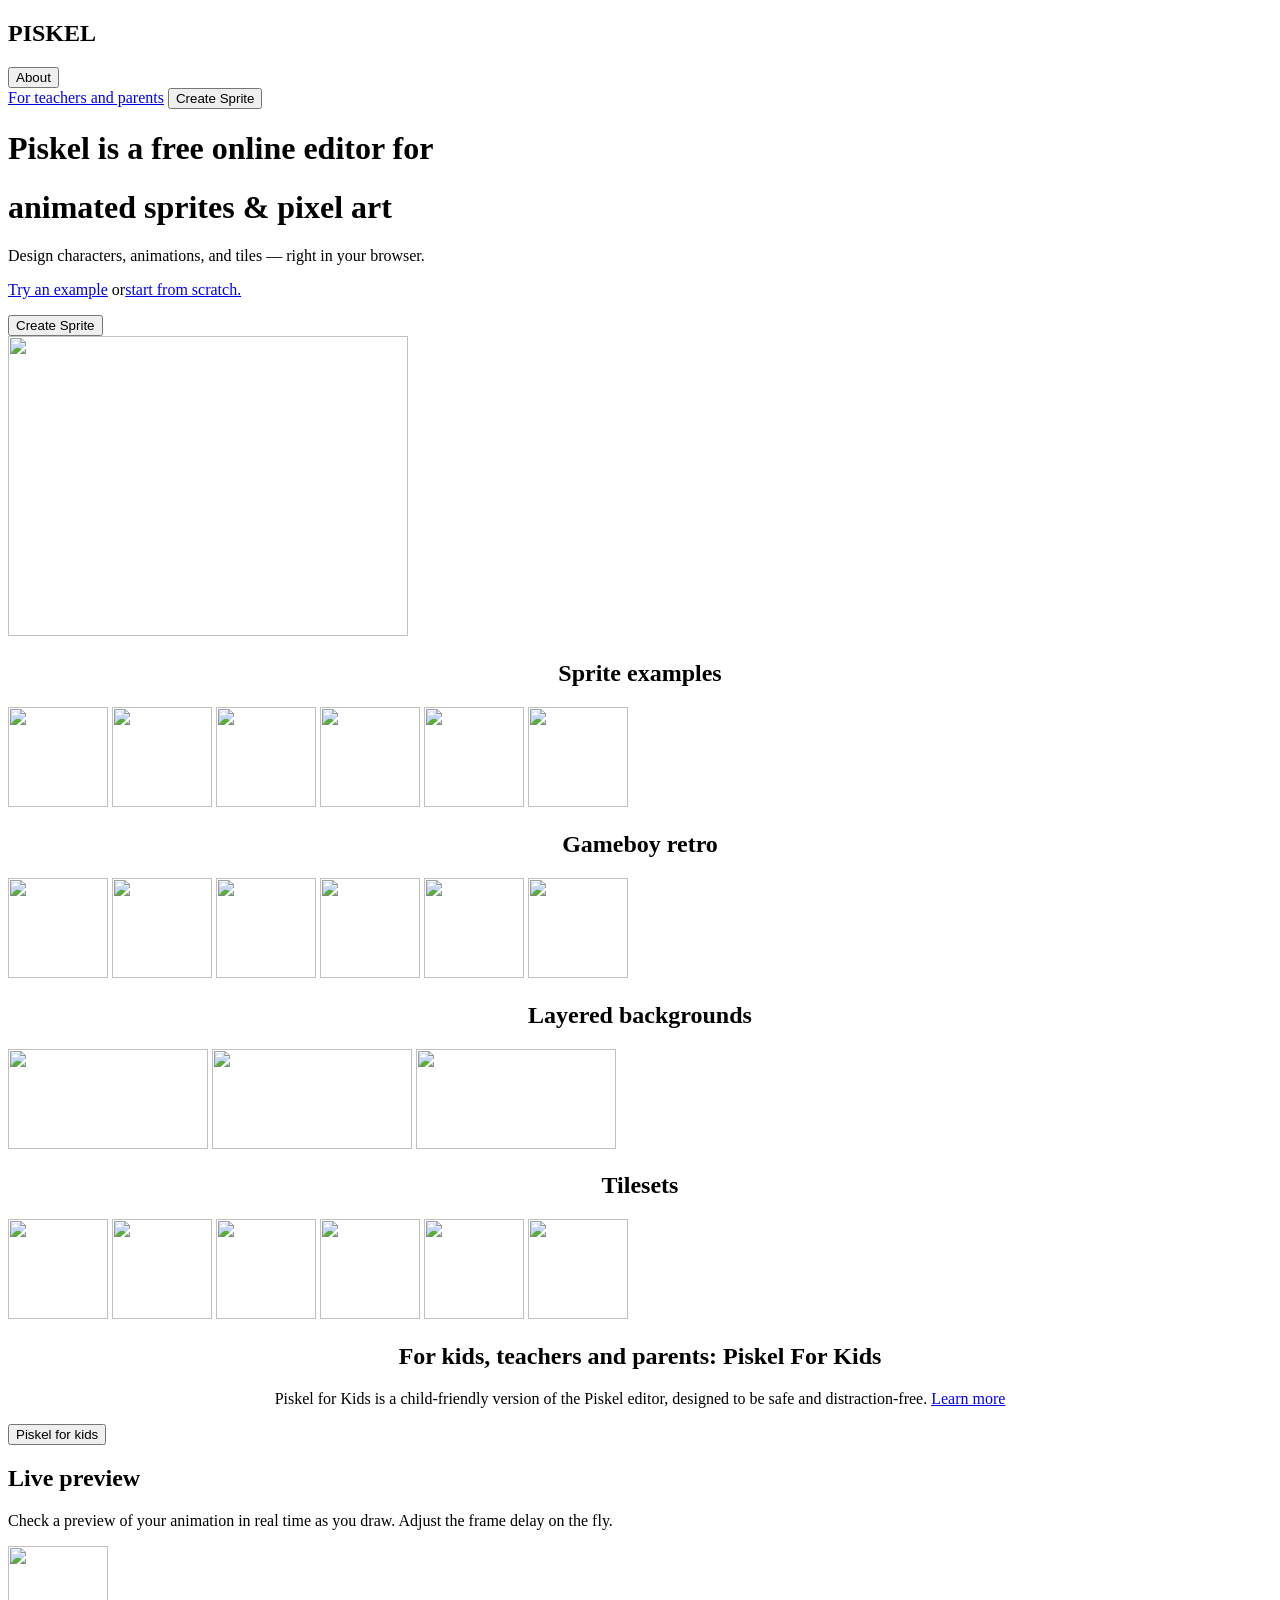
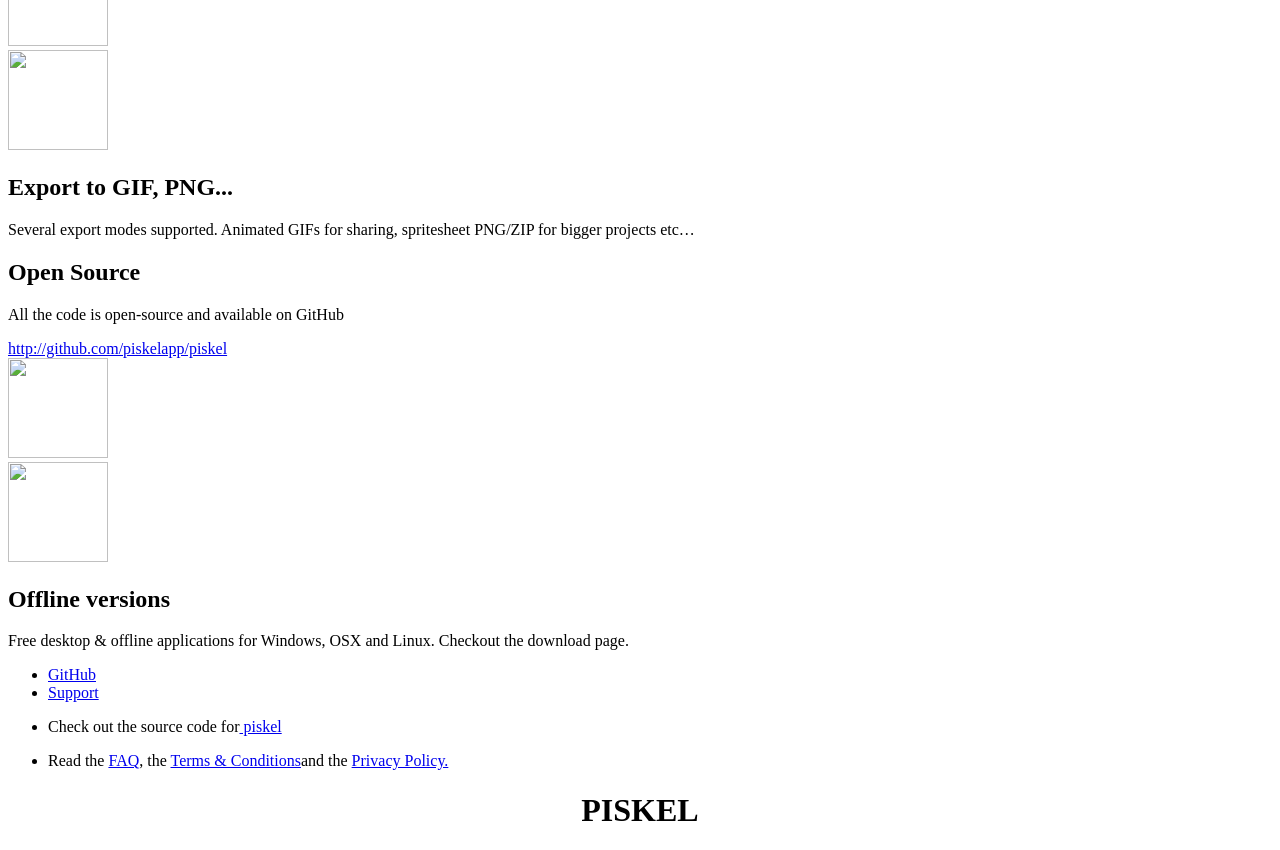
==== Index.html @ 5d4f9c4b "Create Index.html" ====
<!DOCTYPE html>
<html lang="en">

<head>
    <meta charset="UTF-8">
    <meta name="viewport" content="width=device-width, initial-scale=1.0">
    <title>Piksel</title>
</head>

<body>
    <header>
        <div class = "a">
            <h2>PISKEL</h2>
            <button class = "button1">About</button>
        </div>
        <div class = "b">
            <a href="https://www.piskelapp.com/#piskel-for-kids-section">For teachers and parents</a>
            <button class = "button2">Create Sprite</button>
        </div>
    </header>
    <main>
        <div class = "part">
                <div class = "part26">
                    <h1>Piskel is a free online editor for</h1> 
                    <h1>animated sprites & pixel art</h1>
                    <p class = p1>Design characters, animations, and tiles — right in your browser.</p>
                    <div class = "flex1">
                        <p><a href="https://www.piskelapp.com/#">Try an example</a>
                        or<a  class = a1 href="https://www.piskelapp.com/p/create/sprite/">start from scratch.</a></p>
                    </div>
                    <button class="button2">Create Sprite</button>
                </div>
                <div>
                    <img src = "https://lospec.com/pixel-art-software-list/aseprite-screenshot.png" style = "width: 400px; height: 300px">
                </div>
            </div>
            <div class = "background2">
                <div class = aviv2>
                    <div>
                        <div>
                            <h2 style="text-align: center">Sprite examples</h2>
                        </div>
                        <div class="part1">
                            <img src = "https://www.piskelapp.com/assets/sprites/zooming-panda/zooming-panda.gif" style = "width: 100px; height: 100px">
                            <img src = "https://www.piskelapp.com/assets/sprites/jumping-lama/jumping-lama.gif" style = "width: 100px; height: 100px">
                            <img src = "https://www.piskelapp.com/assets/sprites/snake-pattern/snake-pattern.gif" style = "width: 100px; height: 100px">
                            <img src = "https://www.piskelapp.com/assets/sprites/little-piskel-man/little-piskel-man.gif" style = "width: 100px; height: 100px">
                            <img src = "https://www.piskelapp.com/assets/sprites/github-octopuss/github-octopuss.gif" style = "width: 100px; height: 100px">
                            <img src = "https://www.piskelapp.com/assets/sprites/losange-pattern/losange-pattern.gif" style = "width: 100px; height: 100px">
                        </div>
                    </div>

                    <div>
                        <div>
                            <h2 style="text-align: center">Gameboy retro</h2>
                        </div>
                        <div class = "part2">
                            <img src = "https://www.piskelapp.com/assets/sprites/gameboy-pebonius-girl/gameboy-pebonius-girl.gif" style = "width: 100px; height: 100px">
                            <img src = "https://www.piskelapp.com/assets/sprites/gameboy-pebonius-tileset/gameboy-pebonius-tileset.gif" style = "width: 100px; height: 100px">
                            <img src = "https://www.piskelapp.com/assets/sprites/gameboy-pebonius-run-up/gameboy-pebonius-run-up.gif" style = "width: 100px; height: 100px">
                            <img src = "https://www.piskelapp.com/assets/sprites/gameboy-pebonius-run-up/gameboy-pebonius-run-up.gif" style = "width: 100px; height: 100px">
                            <img src = "https://www.piskelapp.com/assets/sprites/gameboy-pebonius-run-right/gameboy-pebonius-run-right.gif" style = "width: 100px; height: 100px">
                            <img src = "https://www.piskelapp.com/assets/sprites/gameboy-pebonius-run-down/gameboy-pebonius-run-down.gif" style = "width: 100px; height: 100px">
                        </div>
                    </div>
                </div>
            </div>
        <div class = "background3">
            <div>
                <div>
                    <h2 style="text-align: center">Layered backgrounds</h2>
                </div>
                <div  class="part3">
                    <img src = "https://www.piskelapp.com/assets/sprites/background-ansimuz-darkforest/background-ansimuz-darkforest.gif" style = "width: 200px; height: 100px">
                    <img src = "https://www.piskelapp.com/assets/sprites/background-fabinhosc-city/background-fabinhosc-city.gif" style = "width: 200px; height: 100px">
                    <img src = "https://www.piskelapp.com/assets/sprites/background-shackhal-videogame/background-shackhal-videogame.gif" style = "width: 200px; height: 100px">
                </div>
            </div>
        </div>
        <div class = background4>
            <div>
                <h2 style="text-align: center">Tilesets</h2>
            </div>
            <div  class="part4">
                <img src = "https://www.piskelapp.com/assets/sprites/tileset-buch-colony/tileset-buch-colony.gif" style = "width: 100px; height: 100px">
                <img src = "https://www.piskelapp.com/assets/sprites/tileset-buch-dungeon/tileset-buch-dungeon.gif" style = "width: 100px; height: 100px">
                <img src = "https://www.piskelapp.com/assets/sprites/tileset-surt-forest/tileset-surt-forest.gif" style = "width: 100px; height: 100px">
                <img src = "https://www.piskelapp.com/assets/sprites/tileset-armm1998-zelda/tileset-armm1998-zelda.gif" style = "width: 100px; height: 100px">
                <img src = "https://www.piskelapp.com/assets/sprites/tileset-surt-pipes/tileset-surt-pipes.gif" style = "width: 100px; height: 100px">
                <img src = "https://www.piskelapp.com/assets/sprites/tileset-shade-weapons/tileset-shade-weapons.gif" style = "width: 100px; height: 100px">
            </div>
        </div>
    </main>
    <footer>
        <div class = background3>
            <div class = "c">
                <h2 style="text-align: center">For kids, teachers and parents: Piskel For Kids</h2>
            </div>
            <div class = "d">
                <p style="text-align: center">Piskel for Kids is a child-friendly version of the Piskel editor, designed to be
                    safe and distraction-free.
                <a href="https://www.piskelapp.com/faq#faq-piskel-for-kids">Learn more</a></p>
            </div>
            <button class = "dudu">Piskel for kids</button>
        </div>
        <div class = "azz">
            <div class = "type1">
                <div>
                    <h2>Live preview</h2>
                    <p>Check a preview of your animation in real time as you draw. Adjust the frame delay on the fly.</p>
                </div>
                <div>
                    <img src = "https://www.piskelapp.com/assets/sprites/little-piskel-man/little-piskel-man.gif" style = "width: 100px; height: 100px">
                </div>
            </div>
            <div class = "type2">
                <div>
                    <img src = "https://www.piskelapp.com/assets/home/feature-export-gold@2x.png" style = "width: 100px; height: 100px">
                </div>
                <div>
                    <h2>Export to GIF, PNG...</h2>
                    <p>Several export modes supported. Animated GIFs for sharing, spritesheet PNG/ZIP for bigger projects etc…</p>
                </div>
            </div>
            <div class = "type3">
                <div>
                    <h2>Open Source</h2>
                    <p>All the code is open-source and available on GitHub</p>
                    <a href = "http://github.com/piskelapp/piskel">http://github.com/piskelapp/piskel</a>
                </div>
                <div>
                    <img src = "https://www.piskelapp.com/assets/sprites/github-octopuss/github-octopuss.gif" style = "width: 100px; height: 100px">
                </div>
            </div>
            <div class = "type4">
                <div>
                    <img src = "https://www.piskelapp.com/assets/home/feature-offline-application.png" style = "width: 100px; height: 100px">
                </div>
                <div>
                    <h2>Offline versions</h2>
                    <p>Free desktop & offline applications for Windows, OSX and Linux. Checkout the download page.</p>
                </div>
            </div>
        </div>
        <div class = "background5">
            <div class = "momo">
                <ul>
                    <li class = tel1><a href = "https://github.com/piskelapp/piskel">GitHub</a></li>
                    <li><a href = "https://www.piskelapp.com/faq">Support</a></li>
                </ul>
                <ul>
                    <li><p>Check out the source code for<a href = "https://github.com/piskelapp/piskel"> piskel</a></p></li>
                    <li><p>Read the
                    <a href = "https://www.piskelapp.com/faq">FAQ</a>, the
                    <a href = "https://www.piskelapp.com/terms">Terms & Conditions</a>and the
                    <a href = "https://www.piskelapp.com/privacy">Privacy Policy.</a></p></li>
                </ul>
            </div>
            <h1 class = "h" style = "text-align: center">PISKEL</h1>
        </div>
    </footer>
</body>
</html>
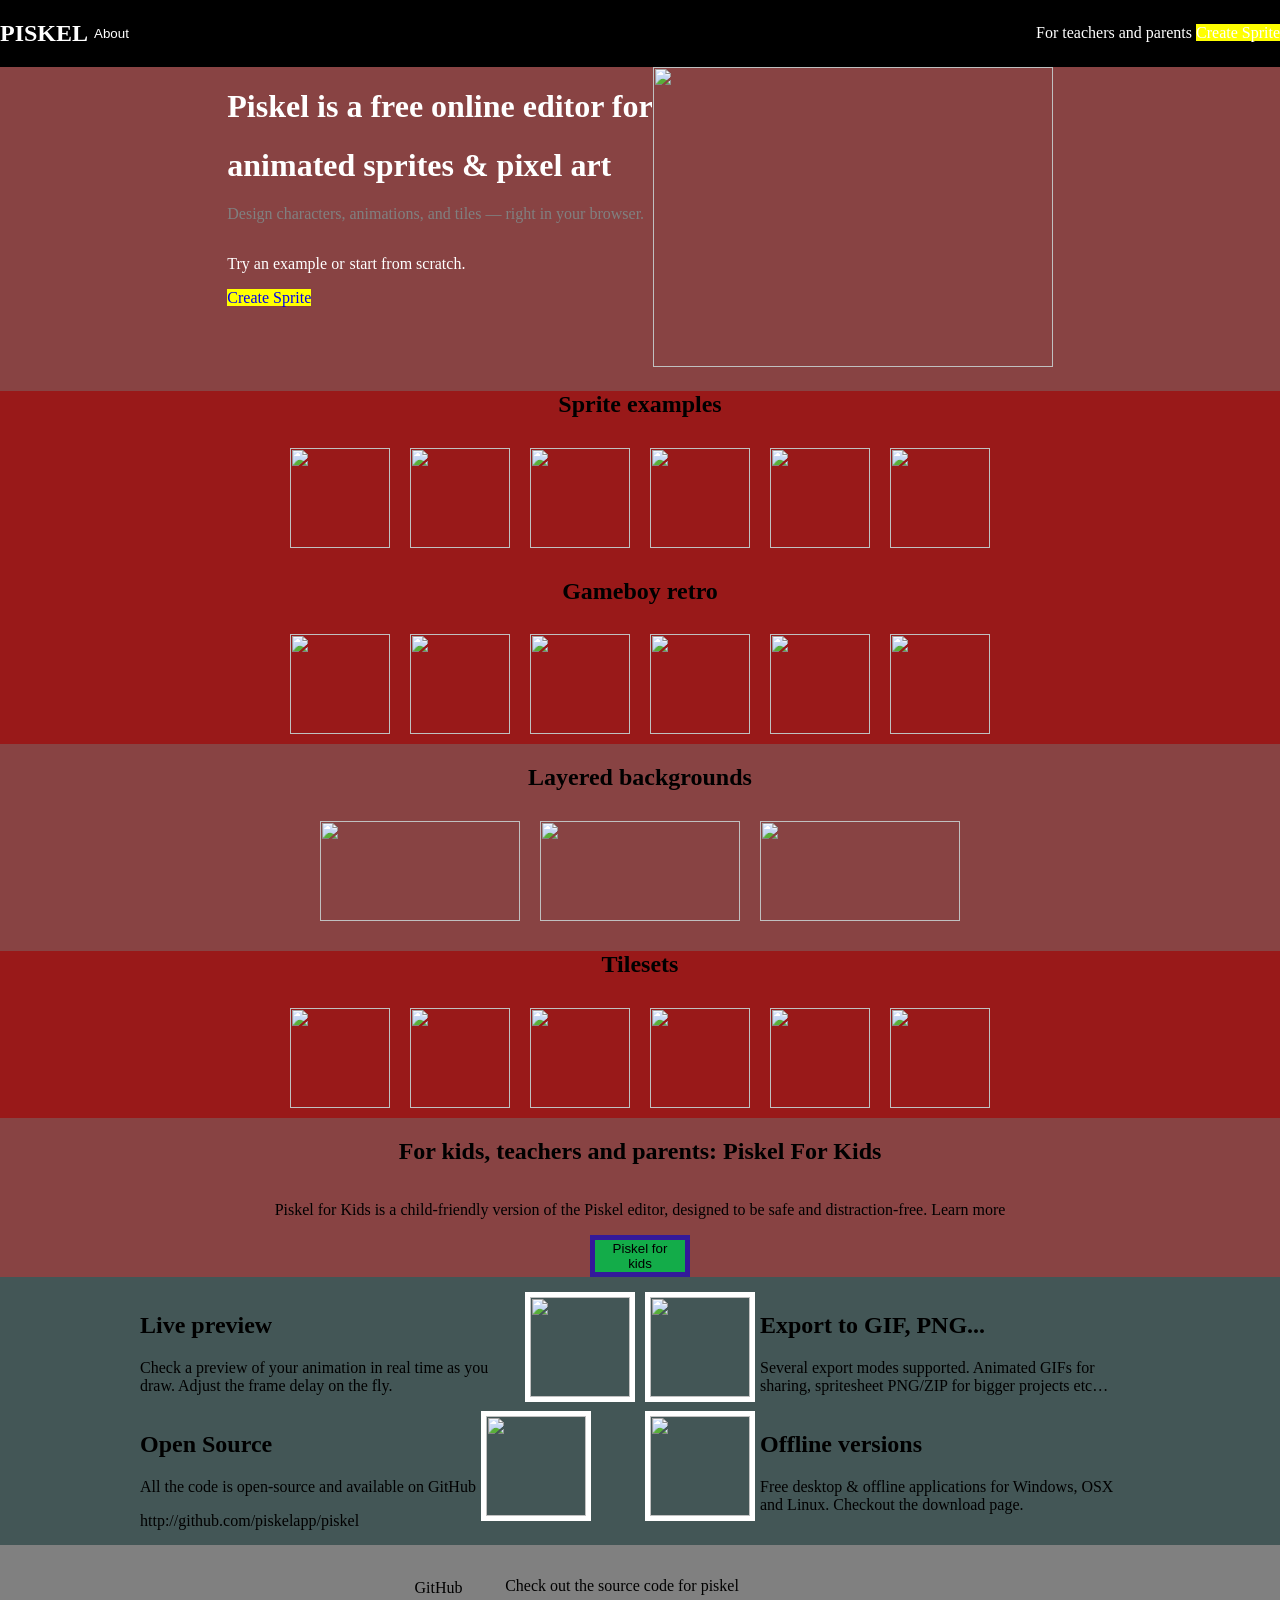
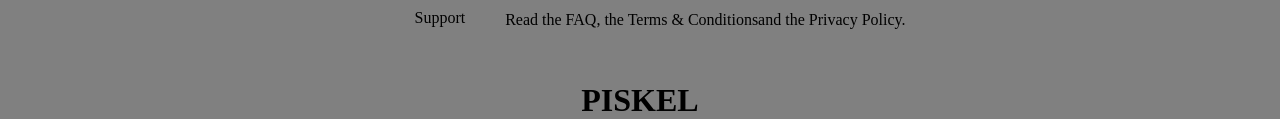
==== commit 5a238f4c: "Update Index.html" ====
--- a/Index.html
+++ b/Index.html
@@ -5,6 +5,7 @@
     <meta charset="UTF-8">
     <meta name="viewport" content="width=device-width, initial-scale=1.0">
     <title>Piksel</title>
+    <link rel="stylesheet" href="style.css">
 </head>
 
 <body>
@@ -15,7 +16,7 @@
         </div>
         <div class = "b">
             <a href="https://www.piskelapp.com/#piskel-for-kids-section">For teachers and parents</a>
-            <button class = "button2">Create Sprite</button>
+            <a href="app.html" class = "button2">Create Sprite</a>
         </div>
     </header>
     <main>
@@ -28,7 +29,7 @@
                         <p><a href="https://www.piskelapp.com/#">Try an example</a>
                         or<a  class = a1 href="https://www.piskelapp.com/p/create/sprite/">start from scratch.</a></p>
                     </div>
-                    <button class="button2">Create Sprite</button>
+                    <a href="app.html" class="button2">Create Sprite</a>
                 </div>
                 <div>
                     <img src = "https://lospec.com/pixel-art-software-list/aseprite-screenshot.png" style = "width: 400px; height: 300px">
@@ -161,3 +162,4 @@
     </footer>
 </body>
 </html>
+
--- a/style.css
+++ b/style.css
@@ -0,0 +1,217 @@
+header {
+    display: flex;
+    justify-content: space-between;
+    background-color: black;
+    align-items: center;
+}
+
+a {
+    text-decoration: none;
+}
+
+main h1{
+    color: white;
+}
+.a {
+    display: flex;
+    justify-content: left;
+}
+
+header a{
+    color: white
+}
+
+.button1{
+    background-color: black;
+    border: 1px;
+    color: white
+}
+
+.button2{
+    background-color: yellow;
+    height: 30px;
+    border: 1px;
+}
+
+.flex1{
+    display: flex;
+    color: white;
+}
+.flex1 a{
+    color: white;
+
+}
+
+.part {
+    display: flex;
+    justify-content: center;
+}
+
+body {
+    margin: 0;
+    padding: 0;
+    width: 100vw;
+    min-height: 100vh;
+}
+
+main {
+    background-color: rgb(136, 67, 67);
+}
+
+.background3 {
+    background-color: rgb(136, 67, 67);
+    
+}
+
+.part1{
+    display: flex;
+    justify-content: center;
+    gap: 20px;
+    padding: 10px;
+}
+
+.part2{
+    display: flex;
+    justify-content: center;
+    gap: 20px;
+    padding: 10px;
+}
+
+.part3{
+    display: flex;
+    justify-content: center;
+    gap: 20px;
+    padding: 10px;
+}
+
+.part4{
+    display: flex;
+    justify-content: center;
+    gap: 20px;
+    padding: 10px;
+}
+
+footer{
+    background-color: grey;
+}
+
+footer a{
+    color: rgb(0, 0, 0);
+}
+
+.c {
+    display: flex;
+    justify-content: center;
+}
+
+.d {
+    display: flex;
+    justify-content: center;
+}
+
+.dudu {
+    background-color: rgb(19, 172, 73);
+    border: 5px solid rgb(51, 25, 154);
+    margin: 0 auto;
+    display: flex;
+    width: 100px;
+}
+
+.h {
+    display: flex;
+    justify-content: center;
+}
+
+.momo{
+    display: flex;
+    justify-content: center;
+    align-items: center;
+}
+
+.gogo {
+    display: flex;
+    justify-content: center;
+}
+
+.background4 {
+    background-color: rgb(153, 25, 25);
+}
+
+header {
+    color: white;
+}
+
+.a1 {
+    padding-left: 5px;
+}
+
+.p1 {
+    color: gray;
+}
+
+.azz {
+    display: flex;
+    flex-wrap: wrap;
+    justify-content: center;
+    background-color: hsl(180, 13%, 30%);
+    padding: 15px;
+}
+
+.type1 {
+    display: flex;
+    width: 40%;
+}
+
+.type2 {
+    display: flex;
+    width: 40%;
+}
+
+.type3 {
+    display: flex;
+    width: 40%;
+}
+
+.type4 {
+    display: flex;
+    width: 40%;
+}
+
+.image1{
+    background: gray;
+}
+
+.background2 {
+    background-color: rgb(153, 25, 25);
+}
+
+.type1 img{
+    border: 5px solid white;
+    margin-right: 5px;
+    margin-left: 5px;
+}
+.type2 img{
+    border: 5px solid white;
+    margin-right: 5px;
+    margin-left: 5px;
+}
+
+.type3 img{
+    border: 5px solid white;
+    margin-right: 5px;
+    margin-left: 5px;
+}
+
+.type4 img{
+    border: 5px solid white;
+    margin-right: 5px;
+    margin-left: 5px;
+}
+
+ul {
+    list-style: none;
+}
+
+.tel1 {
+    margin-bottom: 12px;
+}
